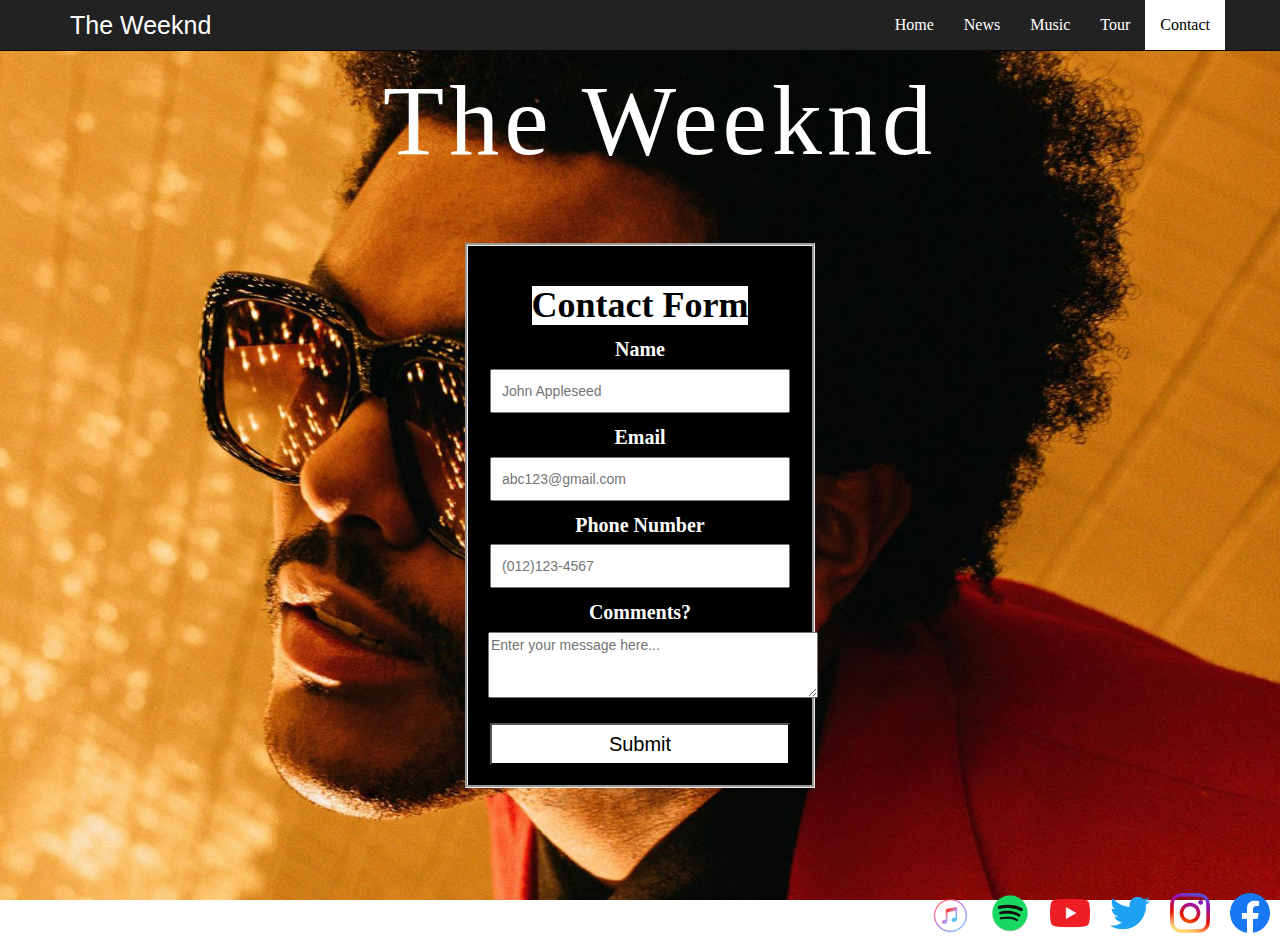
==== index.html @ 9560793a "Add files via upload" ====
<!DOCTYPE html>
<html>
<title>Contact</title>
<meta name="viewport" content="width=device-width, initial-scale=1">
<link rel="stylesheet" href="contact.css">
<link rel="stylesheet"  
href="https://maxcdn.bootstrapcdn.com/bootstrap/3.3.7/css/bootstrap.min.css">
<!-- jQuery library -->
<script src="https://ajax.googleapis.com/ajax/libs/jquery/3.1.1/jquery.min.js">
</script>
<!-- Latest compiled JavaScript -->
<script src="https://maxcdn.bootstrapcdn.com/bootstrap/3.3.7/js/bootstrap.min.js">
</script>

<body class = "contact_page">

        
<!-- Navbar -->
<nav class="navbar navbar-inverse navbar-fixed-top">
    <div class="container">
      <div class="navbar-header">
        <button type="button" class="navbar-toggle" data-toggle="collapse" data-target="#myNavbar">
          <span class="icon-bar"></span>
          <span class="icon-bar"></span>
          <span class="icon-bar"></span>                        
        </button>
        <a class= "navbar-brand" href = "">The Weeknd</a>
      </div>
      <div class="collapse navbar-collapse" id="myNavbar">
        <ul class="nav navbar-nav navbar-right">
              <li ><a href="https://google.com">Home</a></li>
              <li ><a href="..//Musical Project/News_Page.html">News</a></li>
              <li><a href="./News_Page.html">Music</a></li>
              <li><a href="https://google.com">Tour</a></li>
              <li class="active"><a href="https://google.com">Contact</a></li>
          </li>
        </ul>
      </div>
    </div>
  </nav>

  <div class = "logo">
    <ul>
        <li><a href = "">The Weeknd</a></li>
    </ul></div>


    <form method = "POST" action = "https://formsubmit.co/ocgzxx@gmail.com">
      <div class = "contact">
        <h1>Contact Form</h1>
        <label>Name</label><br>
            <input type = "text" name = "name" placeholder = "John Appleseed" required>
            <br>
        <label>Email</label>
        <br>
            <input type = "email" name = "email" placeholder = "abc123@gmail.com" required>
            <br>
        <label>Phone Number</label><br>
            <input type = "number" name = "phone_number" placeholder = "(012)123-4567" required>

        <label>Comments?</label><br>
        <textarea name = "message" rows = "3" cols = "38" placeholder = "Enter your message here..."></textarea>

            <input type="hidden" name="_next" value="https://yourdomain.co/Thank_you.html">
            <input type="hidden" name="_subject" value="New subscriber">
            <input type="hidden" name="_autoresponse" value="Thank you for subscribing!">
            <br>
            <br>
            <button type ="submit">Submit</button>
    </form>
  </div>

  <div class = "facebook">
    <a href = "https://www.facebook.com/theweeknd">
    <img src = "facebook.png" width = "40px"></a></div>
  
    <div class = "instagram">
      <a href = "https://www.instagram.com/theweeknd/">
      <img src = "instagram.png" width = "40px"></a></div>
  
    <div class = "twitter">
      <a href = "https://twitter.com/TheWeeknd">
      <img src = "twitter.png" width = "40px"></a></div>
  
    <div class = "youtube">
      <a href = "https://www.youtube.com/user/TheWeekndVEVO">
      <img src = "youtube.png" width = "40px"></a></div>
  
    <div class = "spotify">
      <a href = "https://open.spotify.com/artist/1Xyo4u8uXC1ZmMpatF05PJ?si=m6SgcnG8T8KWQS_H8hFUfg">
      <img src = "spotify.png" width = "40px"></a></div>
  
  <div class = "apple">
      <a href = "https://music.apple.com/us/artist/the-weeknd/479756766">
      <img src = "applemusic.png" width = "45px"></a></div>
      
</body>
</html>
---- contact.css ----
.contact_page {
  background-image:url("blinding_lights.jpg");
  background-position: left;
  background-size: cover;
  background-repeat: no-repeat;
  background-attachment: fixed;
}

.navbar {
    font-family: Lato;
    font-size:16px;
  }
   
  .navbar li a, .navbar{
    color:white !important;
  }
  
  .navbar-brand {
    font-family: Impact, Haettenschweiler, 'Arial Narrow Bold', sans-serif !important;
    color: white !important;
    font-size: 25px !important;
  }
  
  .navbar-nav li a:hover, .navbar-nav li.active a {
      color:black !important;
      background-color:white !important;

      
  }

  .logo {
    margin-top: 50px;
    margin-bottom: 50px;
    text-align: center;
  }
  
  .logo ul {
    list-style-type: none;
    margin-left: auto;
    margin-right: auto;
  }
  
  .logo ul li a {
      color:white;
      font-family: Impact;
      font-size: 100px;
      position:static;
      letter-spacing: 5px;
      text-decoration:none;
      width: 100%;
    }

.contact {
  background-color: black;
  width: 350px;
  padding: 20px;
  text-align: center;
  margin-bottom: 100px;
  border-style: groove;
  margin-left: auto;
  margin-right: auto;
}

.contact h1 {
  color: black;
  font-family: Lato;
  font-weight:bold;
  background-color: white;
  width: fit-content;
  text-align: center;
  margin-left: auto;
  margin-right: auto;
}

.contact label {
  color: white;
  font-family: Lato;
  font-size: 20px;
  font-weight: bold;
  text-align: center;
}

.contact input {
  width: 300px;
  padding: 10px;
  box-sizing: border-box;
  margin-bottom: 10px;
}

.contact button {
  background-color: white;
  color: black;
  width: 300px;
  padding: 5px;
  font-size: 20px;
}

.apple, .spotify, .youtube, .twitter, .instagram, .facebook {
  float: right;
  width: 60px;
  padding: 5px;
  text-align: center;
  }

@media(max-width: 768px) {
  .logo {
    margin-top: 50px;
    margin-bottom: 50px;
    width: 100%;
  }
  .logo ul li {
    text-align: center;
  }
  
  .logo ul li a {
      font-family: Impact;
      font-size: 75px;
      position:static;
      letter-spacing: 5px;
      text-decoration:none;
      width: 100%;
    }
    .contact_page ul li{
      float:none;
      clear: both;
      text-align: center;
      }
    .contact, .contact h1, .contact label, .contact input, .contact textarea .contact button {
      width: 70%;
    }
    .apple, .spotify, .youtube, .twitter, .instagram, .facebook {
      float: left;
      width: 16.66%;
      padding: 5px;
      text-align: center; }
}

@media(max-width: 600px) {
  .logo {
    margin-top: 50px;
    margin-bottom: 50px;
    width: 100%;
  }
  .logo ul li {
    text-align: center;
  }
  .logo ul li a {
      color:white;
      font-family: Impact;
      font-size: 50px;
      position:static;
      letter-spacing: 5px;
      text-decoration:none;
    }
    .contact_page ul li{
      float:none;
      clear: both;
      text-align: center;
      }
      .contact, .contact h1, .contact label, .contact input, .contact textarea, .contact button {
        width: 80%;
      }
  .apple, .spotify, .youtube, .twitter, .instagram, .facebook {
    float: left;
    width: 16.66%;
    padding: 5px;
    text-align: center; }
}
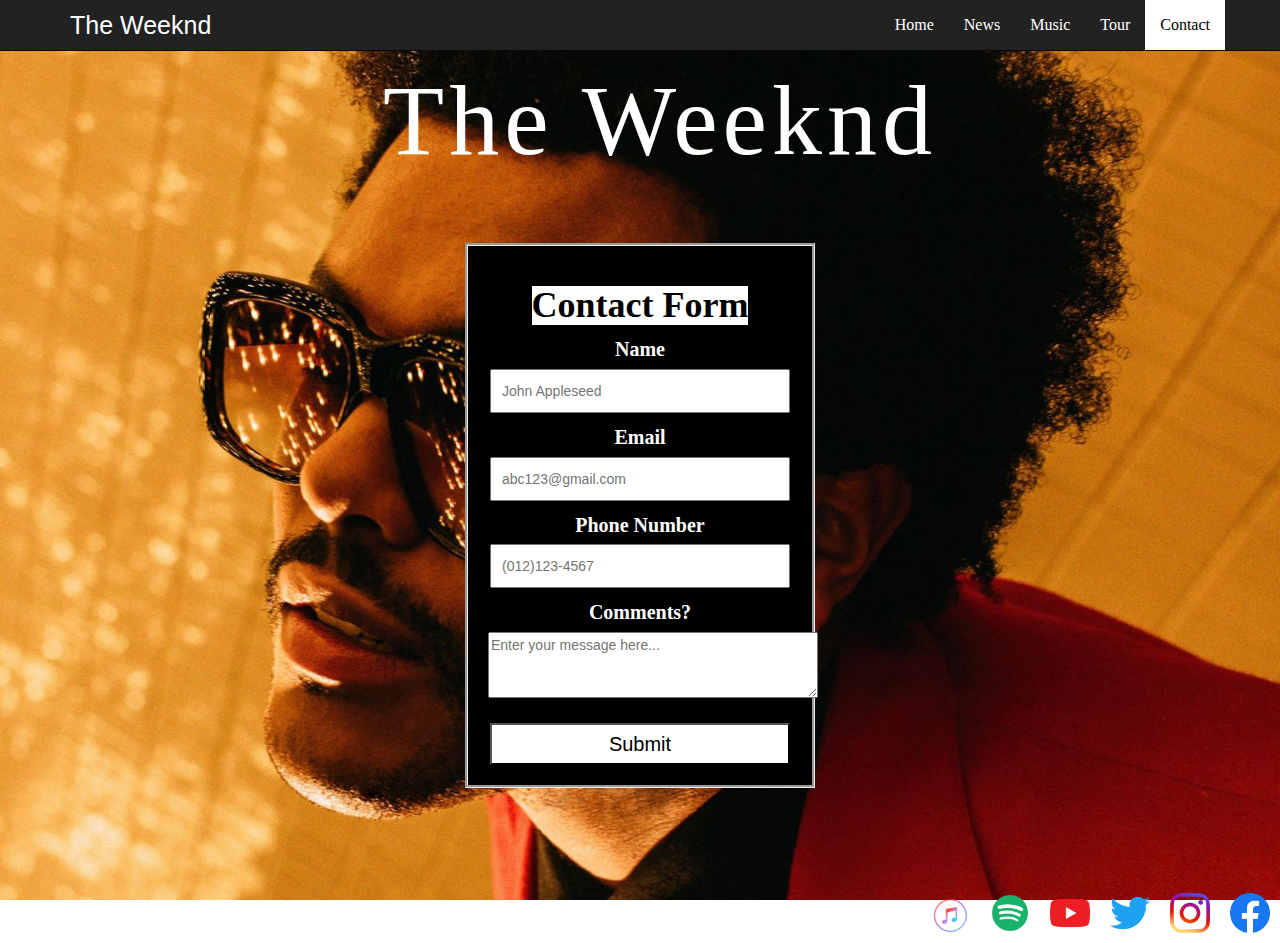
==== commit 19f9f4f6: "Update index.html" ====
--- a/index.html
+++ b/index.html
@@ -28,11 +28,11 @@
       </div>
       <div class="collapse navbar-collapse" id="myNavbar">
         <ul class="nav navbar-nav navbar-right">
-              <li ><a href="https://google.com">Home</a></li>
-              <li ><a href="..//Musical Project/News_Page.html">News</a></li>
-              <li><a href="./News_Page.html">Music</a></li>
-              <li><a href="https://google.com">Tour</a></li>
-              <li class="active"><a href="https://google.com">Contact</a></li>
+              <li ><a href="home.html">Home</a></li>
+              <li ><a href="News_Page.html">News</a></li>
+              <li><a href="Music.html">Music</a></li>
+              <li><a href="tour.html">Tour</a></li>
+              <li class="active"><a href="index.html">Contact</a></li>
           </li>
         </ul>
       </div>
@@ -41,7 +41,7 @@
 
   <div class = "logo">
     <ul>
-        <li><a href = "">The Weeknd</a></li>
+        <li><a href = "home.html">The Weeknd</a></li>
     </ul></div>
 
 
@@ -61,9 +61,9 @@
         <label>Comments?</label><br>
         <textarea name = "message" rows = "3" cols = "38" placeholder = "Enter your message here..."></textarea>
 
-            <input type="hidden" name="_next" value="https://yourdomain.co/Thank_you.html">
-            <input type="hidden" name="_subject" value="New subscriber">
-            <input type="hidden" name="_autoresponse" value="Thank you for subscribing!">
+            <input type="hidden" name="_next" value="https://ocgz.github.io/Thank_you.html">
+            <input type="hidden" name="_subject" value="New message">
+            <input type="hidden" name="_autoresponse" value="Thank you for contacting us! We'll get back to you soon.">
             <br>
             <br>
             <button type ="submit">Submit</button>
@@ -95,4 +95,4 @@
       <img src = "applemusic.png" width = "45px"></a></div>
       
 </body>
-</html>+</html>
--- a/contact.css
+++ b/contact.css
@@ -1,4 +1,4 @@
-.contact_page {
+.contact_page, .purchase_page {
   background-image:url("blinding_lights.jpg");
   background-position: left;
   background-size: cover;
@@ -24,8 +24,6 @@
   .navbar-nav li a:hover, .navbar-nav li.active a {
       color:black !important;
       background-color:white !important;
-
-      
   }
 
   .logo {
@@ -61,6 +59,17 @@
   margin-right: auto;
 }
 
+.purchase {
+  background-color: gray;
+  width: 350px;
+  padding: 20px;
+  text-align: center;
+  margin-bottom: 100px;
+  border-style: groove;
+  margin-left: auto;
+  margin-right: auto;
+}
+
 .contact h1 {
   color: black;
   font-family: Lato;
@@ -72,27 +81,63 @@
   margin-right: auto;
 }
 
-.contact label {
+.purchase h1 {
+  color: black;
+  font-family: Lato;
+  font-weight:bold;
+  width: fit-content;
+  text-align: center;
+  margin-left: auto;
+  margin-right: auto;
+}
+
+.contact label{
   color: white;
   font-family: Lato;
   font-size: 20px;
   font-weight: bold;
   text-align: center;
 }
-
-.contact input {
+.purchase label {
+  color: black;
+  font-family: Lato;
+  font-size: 20px;
+  font-weight: bold;
+  text-align: center;
+}
+
+.contact input, .purchase input {
   width: 300px;
   padding: 10px;
   box-sizing: border-box;
   margin-bottom: 10px;
 }
 
+#venue_options {
+  padding: 10px;
+  font-size: 15px;
+}
+
 .contact button {
   background-color: white;
   color: black;
   width: 300px;
   padding: 5px;
   font-size: 20px;
+}
+
+.purchase button {
+  background-color: green;
+  color: white;
+  width: 300px;
+  padding: 5px;
+  font-size: 20px;
+}
+
+#changed_mind {
+  margin-top: 30px;
+  color: black;
+  font-weight: bold;
 }
 
 .apple, .spotify, .youtube, .twitter, .instagram, .facebook {
@@ -120,12 +165,12 @@
       text-decoration:none;
       width: 100%;
     }
-    .contact_page ul li{
+    .contact_page ul li, .purchase_page ul li{
       float:none;
       clear: both;
       text-align: center;
       }
-    .contact, .contact h1, .contact label, .contact input, .contact textarea .contact button {
+    .contact, .contact h1, .contact label, .contact input, .contact textarea .contact button, .purchase, .purchase h1, .purchase label, .purchase input, .purchase select, .purchase button {
       width: 70%;
     }
     .apple, .spotify, .youtube, .twitter, .instagram, .facebook {
@@ -152,12 +197,12 @@
       letter-spacing: 5px;
       text-decoration:none;
     }
-    .contact_page ul li{
+    .contact_page ul li, .purchase_page ul li{
       float:none;
       clear: both;
       text-align: center;
       }
-      .contact, .contact h1, .contact label, .contact input, .contact textarea, .contact button {
+      .contact, .contact h1, .contact label, .contact input, .contact textarea, .contact button, .purchase, .purchase h1, .purchase label, .purchase input, .purchase select, .purchase button {
         width: 80%;
       }
   .apple, .spotify, .youtube, .twitter, .instagram, .facebook {
@@ -165,4 +210,4 @@
     width: 16.66%;
     padding: 5px;
     text-align: center; }
-}+}
